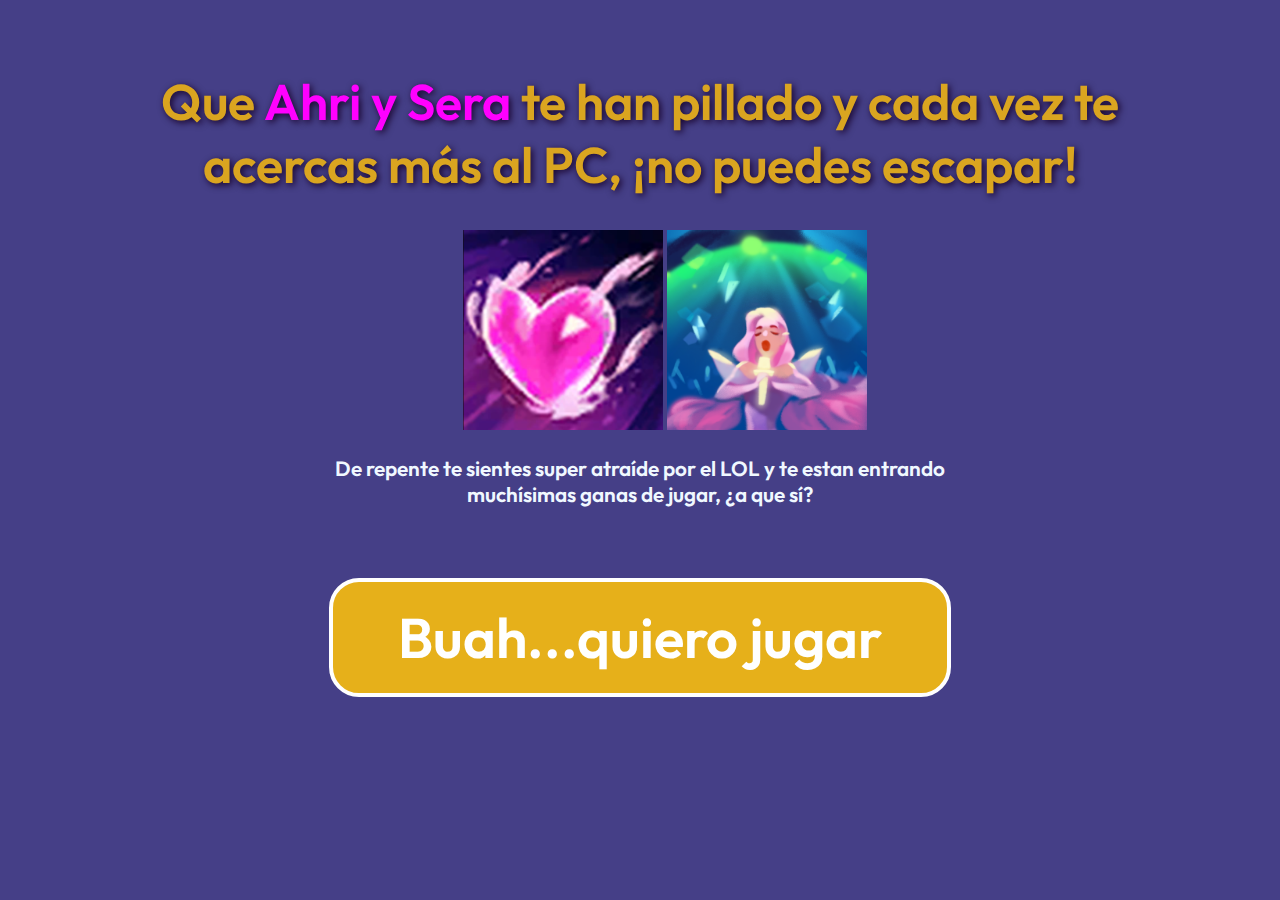
==== play/public/arrastrado.html @ 1d545893 ":)" ====
<!DOCTYPE html>
<html lang="en">
<head>
    <meta charset="UTF-8">
    <meta name="viewport" content="width=device-width, initial-scale=1.0">
    <title>¿Juegueas?</title>
    <link rel="stylesheet" href="../style.css">
    <link rel="preconnect" href="https://fonts.googleapis.com">
    <link rel="preconnect" href="https://fonts.gstatic.com" crossorigin>
    <link href="https://fonts.googleapis.com/css2?family=Outfit:wght@100..900&display=swap" rel="stylesheet">
</head>
<body>
    <h1>Que <span>Ahri y Sera</span> te han pillado y cada vez te</br>
        acercas más al PC, ¡no puedes escapar!</h1>
    <div class="skills">
        <img id="ahri" src="../assets/images/ahrie.png" width="200px">
        <img id="sera" src="../assets/images/sera.png" width="200px">
    </div>
    <div class="que">
        <p>De repente te sientes super atraíde por el LOL y te estan entrando </br>
        muchísimas ganas de jugar, ¿a que sí?
        </p>
        <a href="../public/yaymanipulado.html"><button class="button">Buah...quiero jugar</button></a>
    </div>
</body>
---- play/style.css ----
body{
    background-color: rgb(69, 63, 135);
}

h1{
    font-family: "Outfit", sans-serif;
    font-optical-sizing: auto;
    font-weight: 600;
    font-style: normal;
    font-size: 50px;
    color: goldenrod;
    text-align: center;
    margin-top: 70px;
    text-shadow: 2px 2px 7px rgb(23, 2, 40);
}

.button {
    border: 4px solid rgb(255, 255, 255);
    color: rgb(255, 255, 255);
    padding: 20px 65px;
    text-align: center;
    font-size: 56px;
    font-family: "Outfit", sans-serif;
    font-optical-sizing: auto;
    font-weight: 600;
    font-style: normal;
    border-radius: 30px;
    margin-top: 50px;
    background-color: #e6b01a;
}

.button1{
    background-color: rgb(41, 160, 190);
    float: left;
    margin-left: 23%;
}

.button2{
    background-color: rgba(193, 27, 127, 0.729);
    float: right;
    margin-right: 23%;
}

.button:hover {
    box-shadow: 0 12px 16px 0 rgba(0,0,0,0.24), 0 17px 50px 0 rgba(0,0,0,0.19);
}

p {
    font-family: "Outfit", sans-serif;
    font-optical-sizing: auto;
    font-weight: 600;
    font-style: normal;
    border-radius: 30px;
    font-size: 1.3rem;
    color: aliceblue;
    text-align: center;  
}

.centerimg {
    display: block;
    width: 35%;
    margin: auto;
}

.container{
    padding: 20px;
}

.slider-wrapper{
    position: relative;
    max-width: 700px;
    margin: 0 auto;
}

.slider{
    display: flex;
    aspect-ratio: 16/8.;
    overflow-x: hidden;
    scroll-snap-type: x mandatory;
    scroll-behavior: smooth;
    box-shadow: 1px 2px 3px 4px hsl(0, 0%, 0%, 0.25);
    border-radius: 10px;
}

.image{
    flex: 1 0 100%;
    object-fit: cover;
}

.slider-nav{
    display: flex;
    column-gap: 16px;
    position: absolute;
    bottom: 20px;
    left: 50%;
    translate: trabslateX(-50%);
    z-index: 1;
}

.slider-button{
    width: 10px;
    height: 10px;
    background-color: #e6b01a;
    opacity: 0.75;
    transition: opacity ease 250ms;
    border-radius: 50%;
}

.slider-button:hover{
    opacity: 1;
}

.que {
    text-align: center;
}

span {
    color: fuchsia;
}

.skills {
    position: relative;
    left: 36%;
}
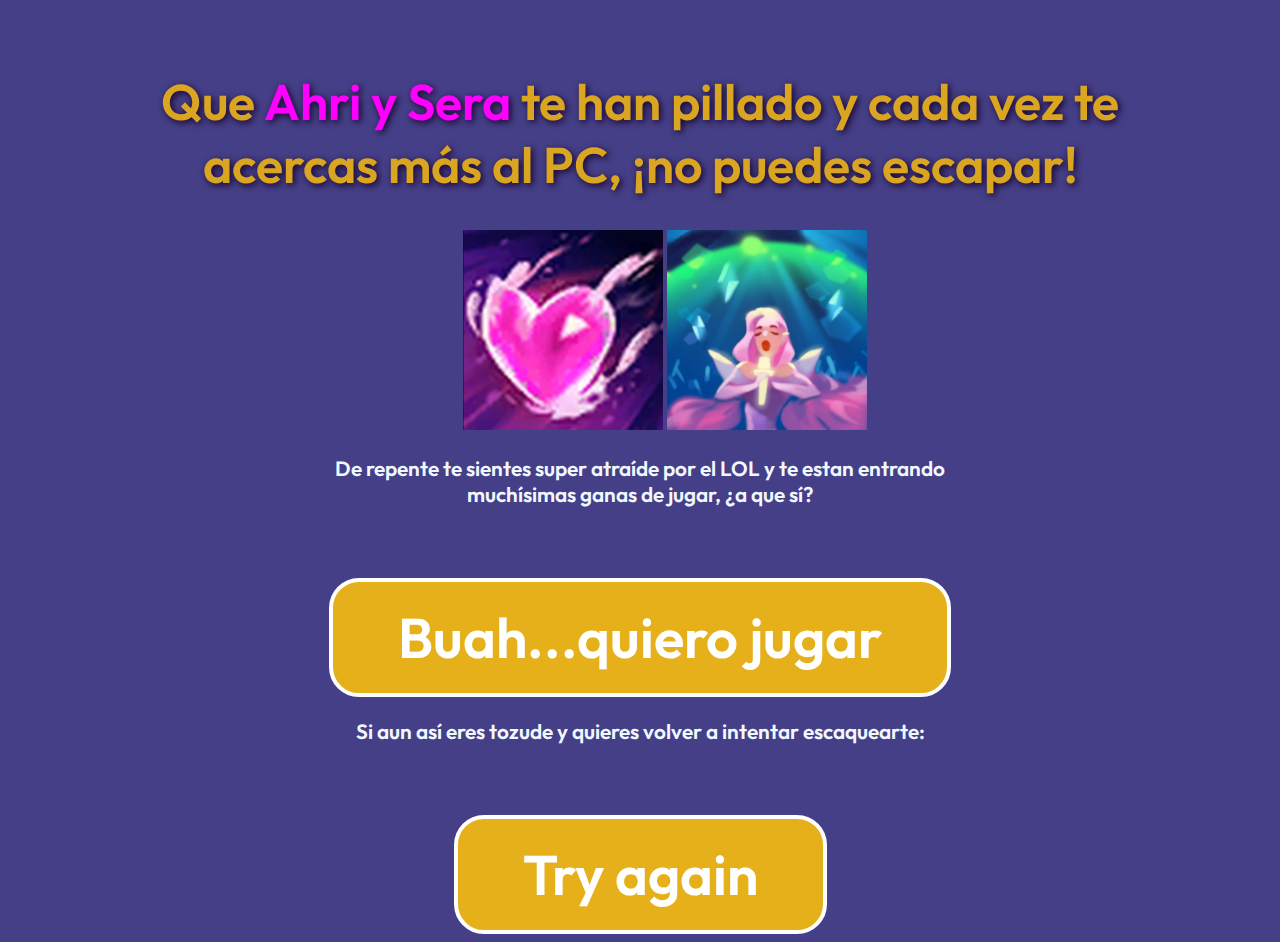
==== commit 9b4ea8ff: "lol mains flex" ====
--- a/play/public/arrastrado.html
+++ b/play/public/arrastrado.html
@@ -21,5 +21,7 @@
         muchísimas ganas de jugar, ¿a que sí?
         </p>
         <a href="../public/yaymanipulado.html"><button class="button">Buah...quiero jugar</button></a>
+        <p>Si aun así eres tozude y quieres volver a intentar escaquearte:</p>
+        <a href="../index.html"><button class="button">Try again</button></a>
     </div>
 </body>